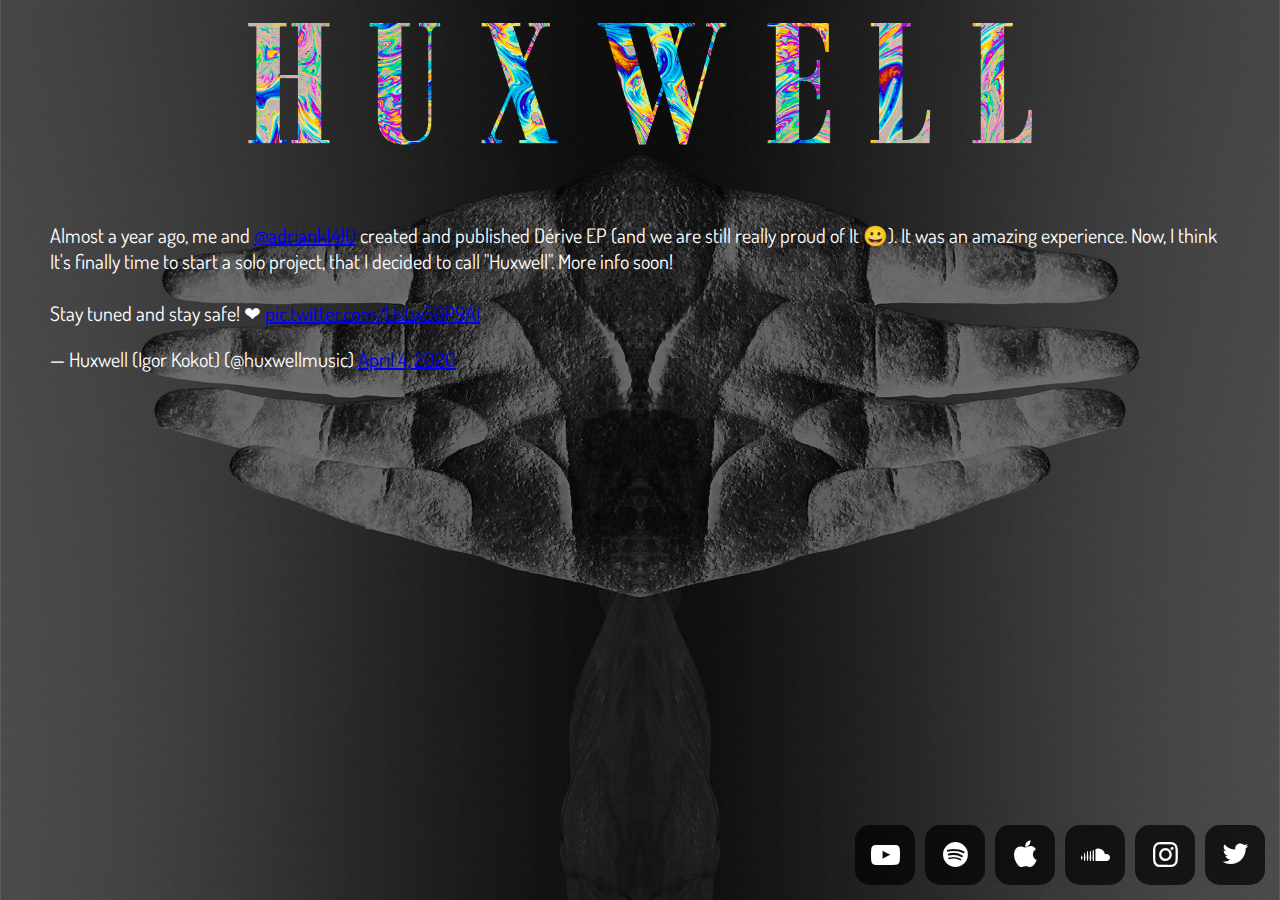
==== index.html @ 549b0700 "Add files via upload" ====
<!DOCTYPE HTML>
<html lang="en">
<head>
 
    <meta charset="utf-8"/>
    <meta http-equiv="X-UA-Compatible" content="IE=edge,chrome=1"/>
     
    <title>Huxwell</title>
     
    <meta name="description" content="Huxwell Official Website" />
    <meta name="keywords" content=""/>
     
    <link href="style.css" rel="stylesheet" type="text/css"/>
	<link rel="stylesheet" href="css/fontello.css" type="text/css"/>
    <link href="https://fonts.googleapis.com/css?family=Dosis|Playfair+Display" rel="stylesheet" type='text/css'>
	 
	<link rel="icon" href="logo_small.png" sizes="16x16">
	
<script src="https://code.jquery.com/jquery-3.3.1.min.js"></script>

<script type="text/javascript">
		
		var numer = Math.floor(Math.random()*3)+1;
		
		var timer1 = 0;
		var timer2 = 0;
		var timer3 = 0;                             // utworzenie nowej zmiennej do identyfikacji timera w funkcji ustawslajd()
   
	function ustawslajd(nrslajdu)
	{
		clearTimeout(timer1);
		clearTimeout(timer2);
		numer = nrslajdu - 1;
		schowaj();
		timer3 = setTimeout("zmienslajd()", 500); 
           // przyporządkowanie zmiennej timer3 do setTimeout()
	}
   
	function schowaj()
	{
		$("#slider").stop();
                            // zatrzymanie bieżącego efektu slidera przed wywołaniem fadeOut()                           
		$("#slider").fadeOut(500);
	}
  
	function zmienslajd()
	{
		clearTimeout(timer3);                                                                                      // przerwanie odliczania timera 3
		numer++; if (numer>3) numer=1;    
		var plik = "<img src=\"slajdy/slajd" + numer + ".jpg\" />";    
		document.getElementById("slider").innerHTML = plik;
		$("#slider").fadeIn(500);    
		timer1 = setTimeout("zmienslajd()", 5000);
		timer2 = setTimeout("schowaj()", 4500);   
   }﻿
		
	</script>

</head>
	
<body onload="zmienslajd()">
	
	<div class="content">
		
		<div class="logo">
				
			<img src="logo.png" width="100%" height: auto>
			
		</div>
		
		<!--<span onclick="ustawslajd(1)" style="cursor:pointer;" display="flex" justify-content="center">You Got Me (For Life)   |   </span>
		<span onclick="ustawslajd(2)" style="cursor:pointer;">Derive EP   |   </span>
		<span onclick="ustawslajd(3)" style="cursor:pointer;">About You</span>
	
		<div id="slider">
		</div>-->
		
		<div class="twitterpost">
			<blockquote class="twitter-tweet" data-theme="dark"><p lang="en" dir="ltr">Almost a year ago, me and <a href="https://twitter.com/adriank1410?ref_src=twsrc%5Etfw">@adriank1410</a> created and published Dérive EP (and we are still really proud of It 😀). It was an amazing experience. Now, I think It&#39;s finally time to start a solo project, that I decided to call &quot;Huxwell&quot;. More info soon!<br><br>Stay tuned and stay safe! ❤ <a href="https://t.co/UsLw56P9AI">pic.twitter.com/UsLw56P9AI</a></p>&mdash; Huxwell (Igor Kokot) (@huxwellmusic) <a href="https://twitter.com/huxwellmusic/status/1246507092388839425?ref_src=twsrc%5Etfw">April 4, 2020</a></blockquote> <script async src="https://platform.twitter.com/widgets.js" charset="utf-8"></script>
		</div>

		<div class="socials">
		
			<div class="socialdivs">
				
				<div class="social_top"><a href="https://www.youtube.com/channel/UCYIk93jdreAfiVA5tHK9TBQ" target="_blank" class="tilelink"><div class="yt"><i class="icon-youtube-play"></i></div></a></div>
				<div class="social_top"><a href="https://open.spotify.com/artist/0IgAjgq8lFfmpw9tPRNeEZ" target="_blank" class="tilelink"><div class="sp"><i class="icon-spotify"></i></div></a></div>
				<div class="social_top"><a href="https://itunes.apple.com/artist/igor-kokot/1329142523" target="_blank" class="tilelink"><div class="am"><i class="icon-apple"></i></div></a></div>
				<div class="social_top"><a href="https://soundcloud.com/huxwellmusic" target="_blank" class="tilelink"><div class="sc"><i class="icon-soundcloud"></i></div></a></div>
				<div class="social_top"><a href="https://www.instagram.com/huxwellmusic/" target="_blank" class="tilelink"><div class="ig"><i class="icon-instagram"></i></div></a></div>
				<div class="social_top"><a href="https://twitter.com/huxwellmusic" target="_blank" class="tilelink"><div class="tw"><i class="icon-twitter"></i></div></a></div>
				
				<div style="clear:both;"></div>
				
			</div>
				
		</div>

	</div>


</body>
	
</html>
---- style.css ----
body
{
	background: url(background.jpg);
	background-size: cover;
	background-position: 50% 0;
	background-repeat: no-repeat;
    background-attachment: fixed;
	color: #fff;
	font-family: 'Dosis', sans-serif;
	font-size: 20px;
	margin: 0 !important;
}

.content
{
	width: 100%;
}

.logo
{
	padding:10px;
}

.twitterpost
{
	display: flex;
	justify-content: center;
	padding:10px;
}

.socials
{
	position: fixed;
	bottom: 0;
	right: 0;
	float: left;
	padding: 10px;
}

.socialdivs
{
	width: 100%;
	text-align: center;
	margin-left: auto;
	margin-right: auto;
}

.social_top
{
	float:left;
	padding: 5px;
}

.yt
{
	width: 40px;
	height: 40px;
	float:left;
	font-size: 29px;
	padding:0 10px;
	background: rgba(0, 0, 0, 0.7);
	border-radius: 25%;
	padding:10px;
}
.yt:hover
{
	color:#c4302b;
}

.sp
{
	width: 40px;
	height: 40px;
	float:left;
	font-size: 29px;
	padding:0 10px;
	background: rgba(0, 0, 0, 0.7);
	border-radius: 25%;
	padding:10px;
}

.sp:hover
{
	color:#1db954;
}

.am
{
	width: 40px;
	height: 40px;
	float:left;
	font-size: 29px;
	padding:0 10px;
	background: rgba(0, 0, 0, 0.7);
	border-radius: 25%;
	padding:10px;
}
.am:hover
{
	color:#000;
}

.sc
{
	width: 40px;
	height: 40px;
	float:left;
	font-size: 29px;
	padding:0 10px;
	background: rgba(0, 0, 0, 0.7);
	border-radius: 25%;
	padding:10px;
}
.sc:hover
{
	color:#ff8800;
}

.ig
{
	width: 40px;
	height: 40px;
	float:left;
	font-size: 29px;
	padding:0 10px;
	background: rgba(0, 0, 0, 0.7);
	border-radius: 25%;
	padding:10px;
}
.ig:hover
{
	vertical-align: middle;
	color: #d6249f;
	color: radial-gradient(circle at 30% 107%, #fdf497 0%, #fdf497 5%, #fd5949 45%,#d6249f 60%,#285AEB 90%);
}

.tw
{
	width: 40px;
	height: 40px;
	float:left;
	font-size: 28.5px;
	padding:0 10px;
	background: rgba(0, 0, 0, 0.7);
	border-radius: 25%;
	padding:10px;
}
.tw:hover
{
	color:#1dcaff;
}

a.tilelink
{
	text-decoration: none;
	color:#ffffff;
}

.font_info
{
	font-size:10px;
	text-align:center;
	width:100%;
}
---- css/fontello.css ----
@font-face {
  font-family: 'fontello';
  src: url('../font/fontello.eot?18709042');
  src: url('../font/fontello.eot?18709042#iefix') format('embedded-opentype'),
       url('../font/fontello.woff2?18709042') format('woff2'),
       url('../font/fontello.woff?18709042') format('woff'),
       url('../font/fontello.ttf?18709042') format('truetype'),
       url('../font/fontello.svg?18709042#fontello') format('svg');
  font-weight: normal;
  font-style: normal;
}
/* Chrome hack: SVG is rendered more smooth in Windozze. 100% magic, uncomment if you need it. */
/* Note, that will break hinting! In other OS-es font will be not as sharp as it could be */
/*
@media screen and (-webkit-min-device-pixel-ratio:0) {
  @font-face {
    font-family: 'fontello';
    src: url('../font/fontello.svg?18709042#fontello') format('svg');
  }
}
*/
 
 [class^="icon-"]:before, [class*=" icon-"]:before {
  font-family: "fontello";
  font-style: normal;
  font-weight: normal;
  speak: none;
 
  display: inline-block;
  text-decoration: inherit;
  width: 1em;
  margin-right: .2em;
  text-align: center;
  /* opacity: .8; */
 
  /* For safety - reset parent styles, that can break glyph codes*/
  font-variant: normal;
  text-transform: none;
 
  /* fix buttons height, for twitter bootstrap */
  line-height: 1em;
 
  /* Animation center compensation - margins should be symmetric */
  /* remove if not needed */
  margin-left: .2em;
 
  /* you can be more comfortable with increased icons size */
  /* font-size: 120%; */
 
  /* Font smoothing. That was taken from TWBS */
  -webkit-font-smoothing: antialiased;
  -moz-osx-font-smoothing: grayscale;
 
  /* Uncomment for 3D effect */
  /* text-shadow: 1px 1px 1px rgba(127, 127, 127, 0.3); */
}
 
.icon-note-beamed:before { content: '\e800'; } /* '' */
.icon-itunes:before { content: '\e801'; } /* '' */
.icon-twitter:before { content: '\f099'; } /* '' */
.icon-youtube-play:before { content: '\f16a'; } /* '' */
.icon-instagram:before { content: '\f16d'; } /* '' */
.icon-apple:before { content: '\f179'; } /* '' */
.icon-spotify:before { content: '\f1bc'; } /* '' */
.icon-amazon:before { content: '\f270'; } /* '' */
.icon-soundcloud:before { content: '\f348'; } /* '' */
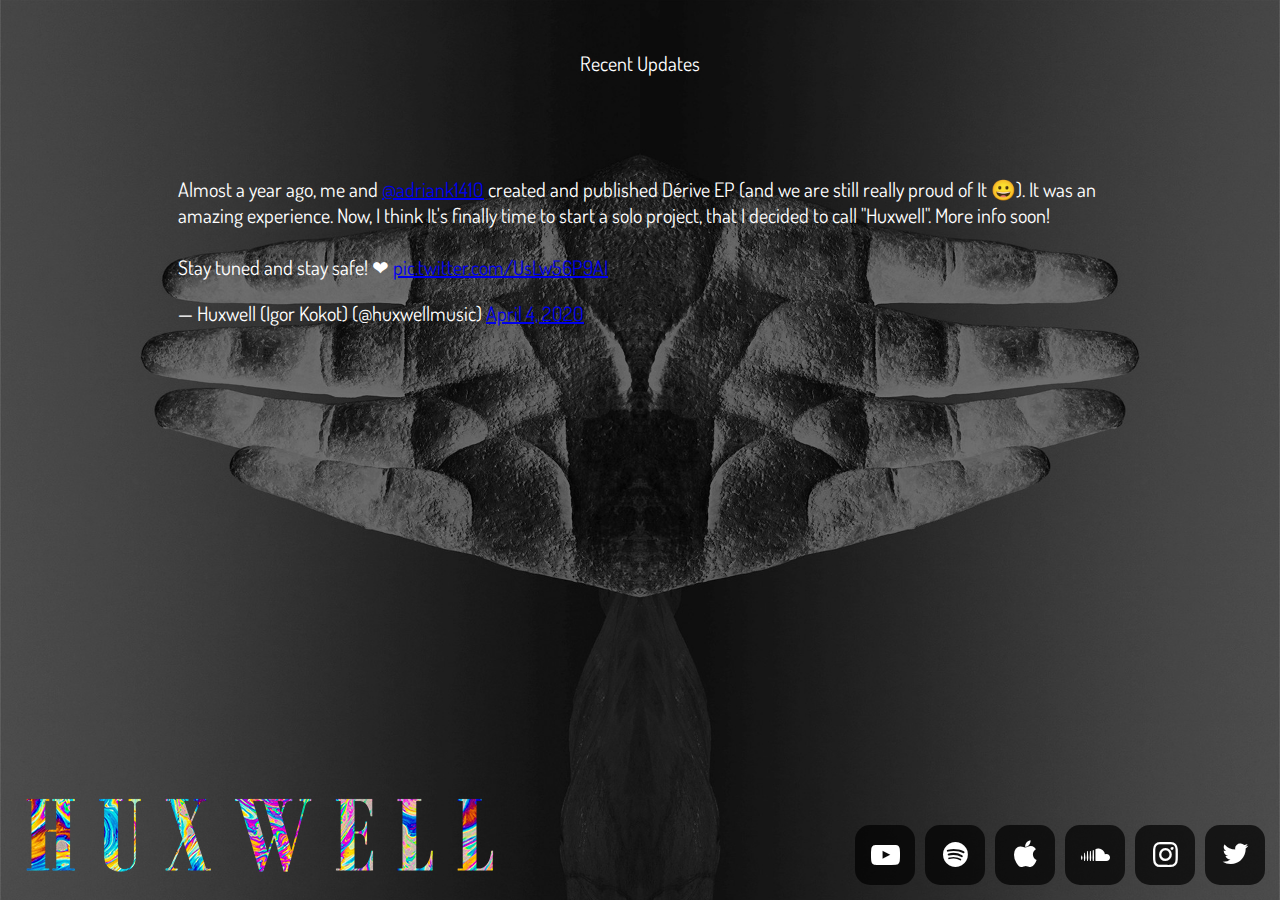
==== commit 942adf79: "Add files via upload" ====
--- a/index.html
+++ b/index.html
@@ -15,50 +15,12 @@
     <link href="https://fonts.googleapis.com/css?family=Dosis|Playfair+Display" rel="stylesheet" type='text/css'>
 	 
 	<link rel="icon" href="logo_small.png" sizes="16x16">
-	
-<script src="https://code.jquery.com/jquery-3.3.1.min.js"></script>
 
-<script type="text/javascript">
-		
-		var numer = Math.floor(Math.random()*3)+1;
-		
-		var timer1 = 0;
-		var timer2 = 0;
-		var timer3 = 0;                             // utworzenie nowej zmiennej do identyfikacji timera w funkcji ustawslajd()
-   
-	function ustawslajd(nrslajdu)
-	{
-		clearTimeout(timer1);
-		clearTimeout(timer2);
-		numer = nrslajdu - 1;
-		schowaj();
-		timer3 = setTimeout("zmienslajd()", 500); 
-           // przyporządkowanie zmiennej timer3 do setTimeout()
-	}
-   
-	function schowaj()
-	{
-		$("#slider").stop();
-                            // zatrzymanie bieżącego efektu slidera przed wywołaniem fadeOut()                           
-		$("#slider").fadeOut(500);
-	}
-  
-	function zmienslajd()
-	{
-		clearTimeout(timer3);                                                                                      // przerwanie odliczania timera 3
-		numer++; if (numer>3) numer=1;    
-		var plik = "<img src=\"slajdy/slajd" + numer + ".jpg\" />";    
-		document.getElementById("slider").innerHTML = plik;
-		$("#slider").fadeIn(500);    
-		timer1 = setTimeout("zmienslajd()", 5000);
-		timer2 = setTimeout("schowaj()", 4500);   
-   }﻿
-		
-	</script>
+	<script id="mcjs">!function(c,h,i,m,p){m=c.createElement(h),p=c.getElementsByTagName(h)[0],m.async=1,m.src=i,p.parentNode.insertBefore(m,p)}(document,"script","https://chimpstatic.com/mcjs-connected/js/users/a569f061f9a93a1034885fa02/a2de50a7db95082205abeb184.js");</script>
 
 </head>
 	
-<body onload="zmienslajd()">
+<body>
 	
 	<div class="content">
 		
@@ -68,15 +30,14 @@
 			
 		</div>
 		
-		<!--<span onclick="ustawslajd(1)" style="cursor:pointer;" display="flex" justify-content="center">You Got Me (For Life)   |   </span>
-		<span onclick="ustawslajd(2)" style="cursor:pointer;">Derive EP   |   </span>
-		<span onclick="ustawslajd(3)" style="cursor:pointer;">About You</span>
-	
-		<div id="slider">
-		</div>-->
+		<div class="post">
+			Recent Updates
+		</div>
 		
+		<div class="post">
 		<div class="twitterpost">
 			<blockquote class="twitter-tweet" data-theme="dark"><p lang="en" dir="ltr">Almost a year ago, me and <a href="https://twitter.com/adriank1410?ref_src=twsrc%5Etfw">@adriank1410</a> created and published Dérive EP (and we are still really proud of It 😀). It was an amazing experience. Now, I think It&#39;s finally time to start a solo project, that I decided to call &quot;Huxwell&quot;. More info soon!<br><br>Stay tuned and stay safe! ❤ <a href="https://t.co/UsLw56P9AI">pic.twitter.com/UsLw56P9AI</a></p>&mdash; Huxwell (Igor Kokot) (@huxwellmusic) <a href="https://twitter.com/huxwellmusic/status/1246507092388839425?ref_src=twsrc%5Etfw">April 4, 2020</a></blockquote> <script async src="https://platform.twitter.com/widgets.js" charset="utf-8"></script>
+		</div>
 		</div>
 
 		<div class="socials">
--- a/style.css
+++ b/style.css
@@ -19,6 +19,19 @@
 .logo
 {
 	padding:10px;
+	position:fixed;
+	left:0;
+	bottom:0;
+}
+
+.post
+{
+	width:80%;
+	padding-left:10%;
+	padding-right:10%;
+	padding-top:50px;
+	display: flex;
+	justify-content: center;
 }
 
 .twitterpost
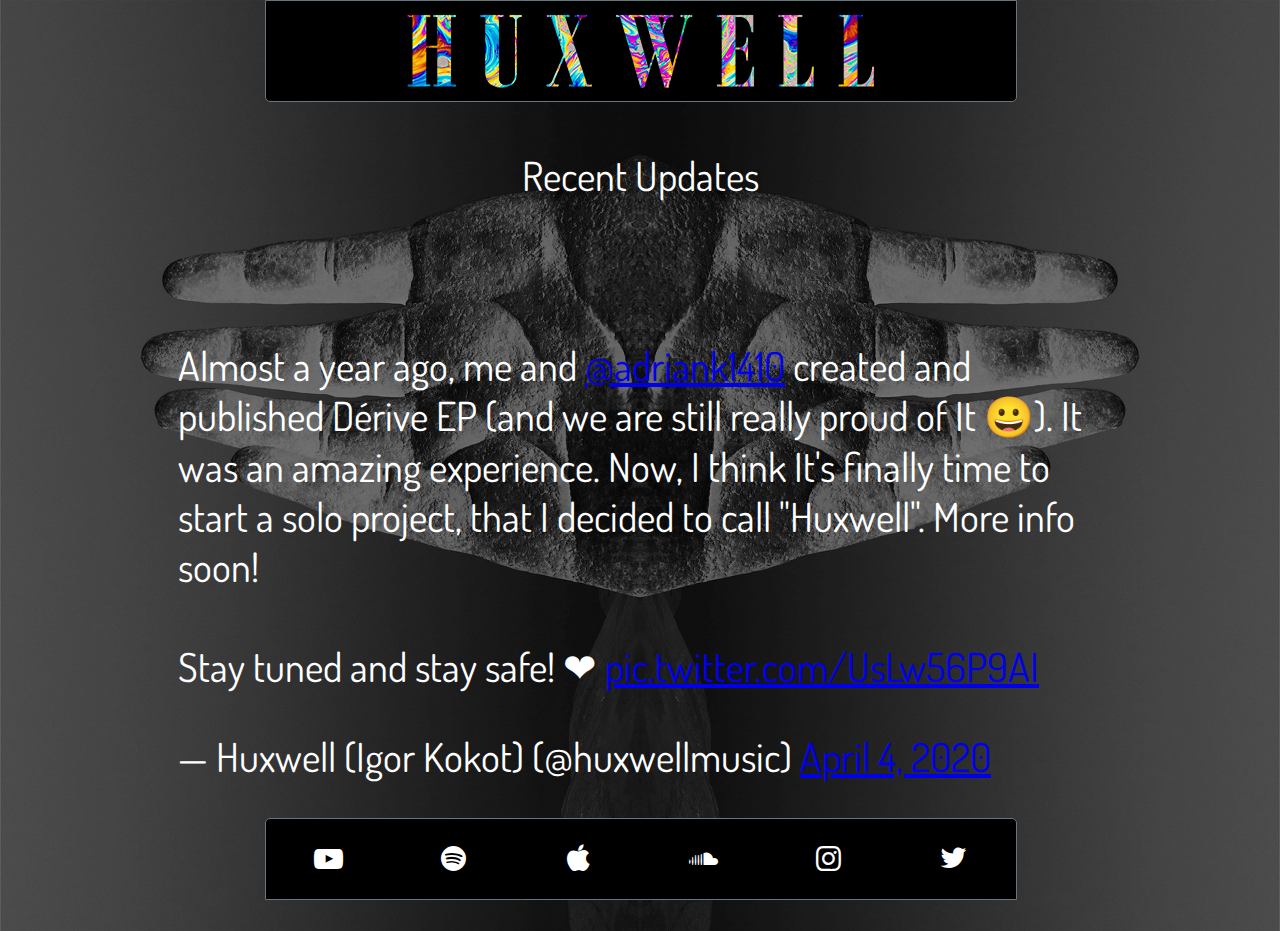
==== commit adf43278: "Add files via upload" ====
--- a/index.html
+++ b/index.html
@@ -14,9 +14,7 @@
 	<link rel="stylesheet" href="css/fontello.css" type="text/css"/>
     <link href="https://fonts.googleapis.com/css?family=Dosis|Playfair+Display" rel="stylesheet" type='text/css'>
 	 
-	<link rel="icon" href="logo_small.png" sizes="16x16">
-
-	<script id="mcjs">!function(c,h,i,m,p){m=c.createElement(h),p=c.getElementsByTagName(h)[0],m.async=1,m.src=i,p.parentNode.insertBefore(m,p)}(document,"script","https://chimpstatic.com/mcjs-connected/js/users/a569f061f9a93a1034885fa02/a2de50a7db95082205abeb184.js");</script>
+	<link rel="icon" href="logo_small_black_32_32.jpg" sizes="32x32">
 
 </head>
 	
@@ -24,23 +22,29 @@
 	
 	<div class="content">
 		
-		<div class="logo">
+		<div class="logo_container" onclick="window.scrollTo(0, 0)">
+			
+			<div class="logo">
 				
-			<img src="logo.png" width="100%" height: auto>
+				<img src="logo.png">
+			
+			</div>
 			
 		</div>
 		
-		<div class="post">
+		<div class="top_post">
 			Recent Updates
 		</div>
 		
-		<div class="post">
-		<div class="twitterpost">
-			<blockquote class="twitter-tweet" data-theme="dark"><p lang="en" dir="ltr">Almost a year ago, me and <a href="https://twitter.com/adriank1410?ref_src=twsrc%5Etfw">@adriank1410</a> created and published Dérive EP (and we are still really proud of It 😀). It was an amazing experience. Now, I think It&#39;s finally time to start a solo project, that I decided to call &quot;Huxwell&quot;. More info soon!<br><br>Stay tuned and stay safe! ❤ <a href="https://t.co/UsLw56P9AI">pic.twitter.com/UsLw56P9AI</a></p>&mdash; Huxwell (Igor Kokot) (@huxwellmusic) <a href="https://twitter.com/huxwellmusic/status/1246507092388839425?ref_src=twsrc%5Etfw">April 4, 2020</a></blockquote> <script async src="https://platform.twitter.com/widgets.js" charset="utf-8"></script>
+		<div class="bottom_post">
+		
+			<div class="twitterpost">
+				<blockquote class="twitter-tweet" data-theme="dark"><p lang="en" dir="ltr">Almost a year ago, me and <a href="https://twitter.com/adriank1410?ref_src=twsrc%5Etfw">@adriank1410</a> created and published Dérive EP (and we are still really proud of It 😀). It was an amazing experience. Now, I think It&#39;s finally time to start a solo project, that I decided to call &quot;Huxwell&quot;. More info soon!<br><br>Stay tuned and stay safe! ❤ <a href="https://t.co/UsLw56P9AI">pic.twitter.com/UsLw56P9AI</a></p>&mdash; Huxwell (Igor Kokot) (@huxwellmusic) <a href="https://twitter.com/huxwellmusic/status/1246507092388839425?ref_src=twsrc%5Etfw">April 4, 2020</a></blockquote> <script async src="https://platform.twitter.com/widgets.js" charset="utf-8"></script>
+			</div>
+		
 		</div>
-		</div>
-
-		<div class="socials">
+		
+		<div class="socials_container">
 		
 			<div class="socialdivs">
 				
@@ -54,7 +58,7 @@
 				<div style="clear:both;"></div>
 				
 			</div>
-				
+
 		</div>
 
 	</div>
--- a/style.css
+++ b/style.css
@@ -16,20 +16,78 @@
 	width: 100%;
 }
 
+.logo_container
+{
+	width:750px;
+	background-color:#000;
+	
+	position: fixed;
+	top:0;
+	left:50%;
+	margin-left:-375px;
+	z-index:100;
+	
+	border-radius:0px 0px 5px 5px;
+	border:1px solid #66757f;
+}
+
+.logo_container:hover
+{
+	border: 1px solid #8899a6;
+	cursor: pointer;
+}
+
+.socials_container
+{
+	width:750px;
+	background-color:#000;
+	
+	position: fixed;
+	bottom:0;
+	left:50%;
+	margin-left:-375px;
+	z-index:100;
+	
+	border-radius:5px 5px 0px 0px;
+	border:1px solid #66757f;
+}
+	
 .logo
 {
-	padding:10px;
-	position:fixed;
-	left:0;
-	bottom:0;
-}
-
-.post
-{
+	display: flex;
+	justify-content: center;
+}
+
+.top_post
+{
+	font-size: 40px;
 	width:80%;
 	padding-left:10%;
 	padding-right:10%;
 	padding-top:50px;
+	display: flex;
+	justify-content: center;
+	padding-top:150px;
+}
+
+.bottom_post
+{
+	font-size: 40px;
+	width:80%;
+	padding-left:10%;
+	padding-right:10%;
+	padding-top:50px;
+	display: flex;
+	justify-content: center;
+	padding-bottom:100px;
+}
+
+.post
+{
+	width:80%;
+	padding-left:10%;
+	padding-right:10%;
+	padding-top:30px;
 	display: flex;
 	justify-content: center;
 }
@@ -61,19 +119,18 @@
 .social_top
 {
 	float:left;
-	padding: 5px;
 }
 
 .yt
 {
-	width: 40px;
+	width: 85px;
 	height: 40px;
 	float:left;
 	font-size: 29px;
 	padding:0 10px;
 	background: rgba(0, 0, 0, 0.7);
 	border-radius: 25%;
-	padding:10px;
+	padding:20px;
 }
 .yt:hover
 {
@@ -82,14 +139,11 @@
 
 .sp
 {
-	width: 40px;
-	height: 40px;
-	float:left;
-	font-size: 29px;
-	padding:0 10px;
-	background: rgba(0, 0, 0, 0.7);
-	border-radius: 25%;
-	padding:10px;
+	width: 85px;
+	height: 40px;
+	float:left;
+	font-size: 29px;
+	padding:20px;
 }
 
 .sp:hover
@@ -99,14 +153,11 @@
 
 .am
 {
-	width: 40px;
-	height: 40px;
-	float:left;
-	font-size: 29px;
-	padding:0 10px;
-	background: rgba(0, 0, 0, 0.7);
-	border-radius: 25%;
-	padding:10px;
+	width: 85px;
+	height: 40px;
+	float:left;
+	font-size: 29px;
+	padding:20px;
 }
 .am:hover
 {
@@ -115,14 +166,11 @@
 
 .sc
 {
-	width: 40px;
-	height: 40px;
-	float:left;
-	font-size: 29px;
-	padding:0 10px;
-	background: rgba(0, 0, 0, 0.7);
-	border-radius: 25%;
-	padding:10px;
+	width: 85px;
+	height: 40px;
+	float:left;
+	font-size: 29px;
+	padding:20px;
 }
 .sc:hover
 {
@@ -131,14 +179,11 @@
 
 .ig
 {
-	width: 40px;
-	height: 40px;
-	float:left;
-	font-size: 29px;
-	padding:0 10px;
-	background: rgba(0, 0, 0, 0.7);
-	border-radius: 25%;
-	padding:10px;
+	width: 85px;
+	height: 40px;
+	float:left;
+	font-size: 29px;
+	padding:20px;
 }
 .ig:hover
 {
@@ -149,14 +194,11 @@
 
 .tw
 {
-	width: 40px;
+	width: 85px;
 	height: 40px;
 	float:left;
 	font-size: 28.5px;
-	padding:0 10px;
-	background: rgba(0, 0, 0, 0.7);
-	border-radius: 25%;
-	padding:10px;
+	padding:20px;
 }
 .tw:hover
 {
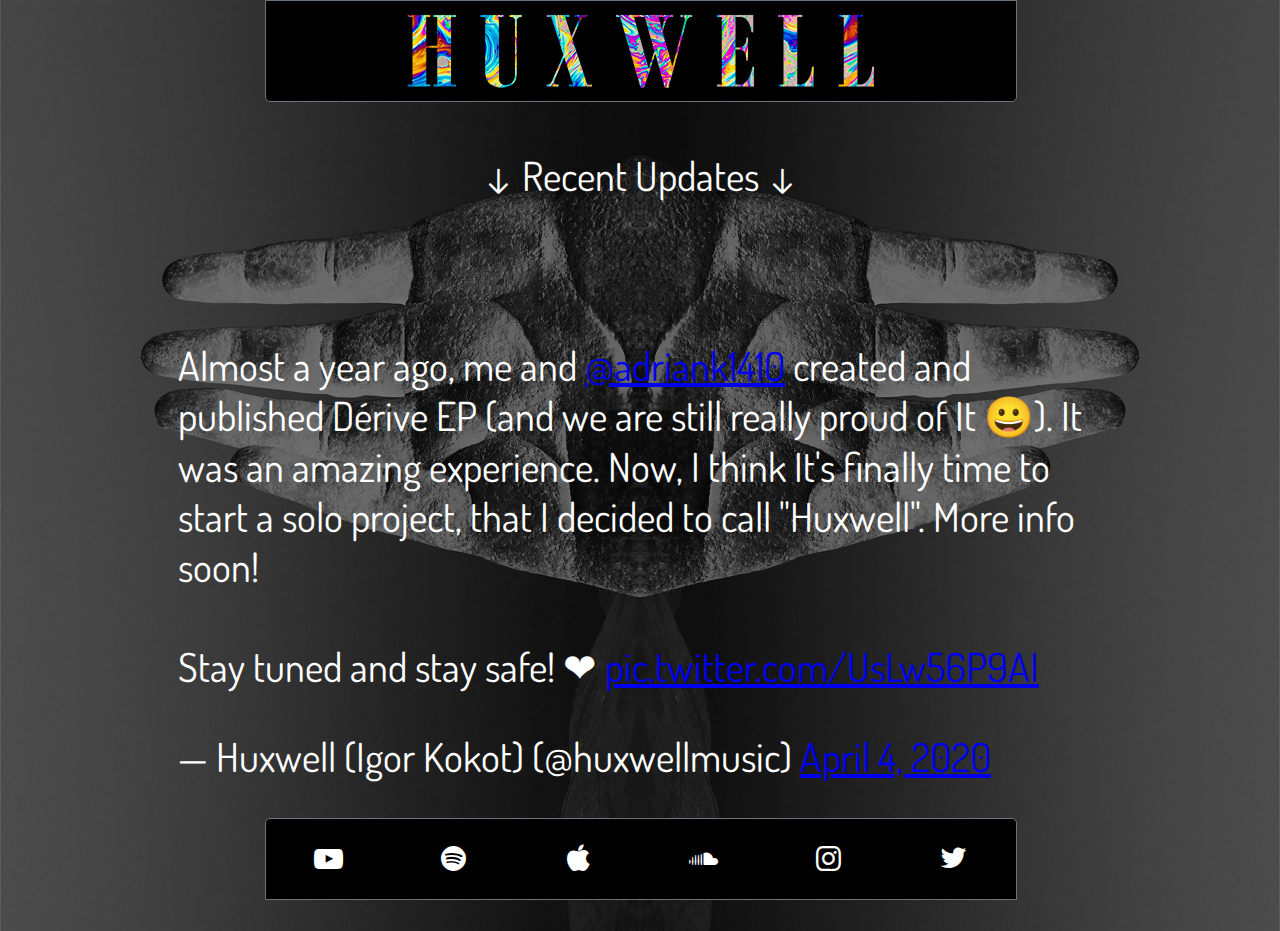
==== commit 69928f26: "Add files via upload" ====
--- a/index.html
+++ b/index.html
@@ -33,13 +33,17 @@
 		</div>
 		
 		<div class="top_post">
-			Recent Updates
+			
+			&darr; Recent Updates &darr;
+			
 		</div>
 		
 		<div class="bottom_post">
 		
 			<div class="twitterpost">
+				
 				<blockquote class="twitter-tweet" data-theme="dark"><p lang="en" dir="ltr">Almost a year ago, me and <a href="https://twitter.com/adriank1410?ref_src=twsrc%5Etfw">@adriank1410</a> created and published Dérive EP (and we are still really proud of It 😀). It was an amazing experience. Now, I think It&#39;s finally time to start a solo project, that I decided to call &quot;Huxwell&quot;. More info soon!<br><br>Stay tuned and stay safe! ❤ <a href="https://t.co/UsLw56P9AI">pic.twitter.com/UsLw56P9AI</a></p>&mdash; Huxwell (Igor Kokot) (@huxwellmusic) <a href="https://twitter.com/huxwellmusic/status/1246507092388839425?ref_src=twsrc%5Etfw">April 4, 2020</a></blockquote> <script async src="https://platform.twitter.com/widgets.js" charset="utf-8"></script>
+			
 			</div>
 		
 		</div>
--- a/style.css
+++ b/style.css
@@ -127,9 +127,6 @@
 	height: 40px;
 	float:left;
 	font-size: 29px;
-	padding:0 10px;
-	background: rgba(0, 0, 0, 0.7);
-	border-radius: 25%;
 	padding:20px;
 }
 .yt:hover
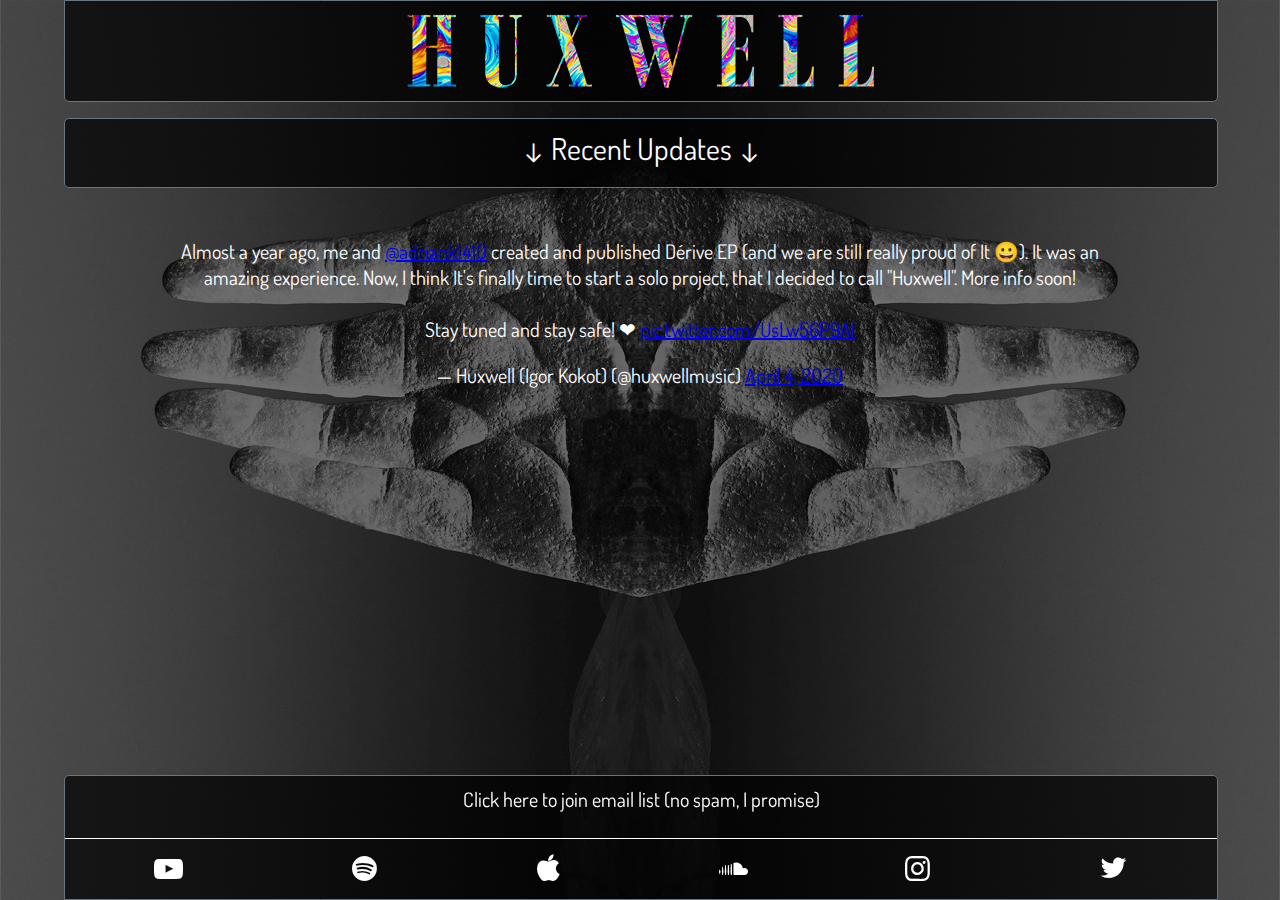
==== commit 6f074154: "Add files via upload" ====
--- a/index.html
+++ b/index.html
@@ -17,7 +17,7 @@
 	<link rel="icon" href="logo_small_black_32_32.jpg" sizes="32x32">
 
 </head>
-	
+
 <body>
 	
 	<div class="content">
@@ -34,8 +34,14 @@
 		
 		<div class="top_post">
 			
+			&nbsp;
+			
+		</div>
+		
+		<div class="post">
+		
 			&darr; Recent Updates &darr;
-			
+		
 		</div>
 		
 		<div class="bottom_post">
@@ -49,15 +55,18 @@
 		</div>
 		
 		<div class="socials_container">
+			
+			<a href="https://huxwell.eu" target="_blank" class="tilelink">Click here to join email list (no spam, I promise)<br/><br/></a>
 		
-			<div class="socialdivs">
+		<div class="socialdivs">
 				
-				<div class="social_top"><a href="https://www.youtube.com/channel/UCYIk93jdreAfiVA5tHK9TBQ" target="_blank" class="tilelink"><div class="yt"><i class="icon-youtube-play"></i></div></a></div>
-				<div class="social_top"><a href="https://open.spotify.com/artist/0IgAjgq8lFfmpw9tPRNeEZ" target="_blank" class="tilelink"><div class="sp"><i class="icon-spotify"></i></div></a></div>
-				<div class="social_top"><a href="https://itunes.apple.com/artist/igor-kokot/1329142523" target="_blank" class="tilelink"><div class="am"><i class="icon-apple"></i></div></a></div>
-				<div class="social_top"><a href="https://soundcloud.com/huxwellmusic" target="_blank" class="tilelink"><div class="sc"><i class="icon-soundcloud"></i></div></a></div>
-				<div class="social_top"><a href="https://www.instagram.com/huxwellmusic/" target="_blank" class="tilelink"><div class="ig"><i class="icon-instagram"></i></div></a></div>
-				<div class="social_top"><a href="https://twitter.com/huxwellmusic" target="_blank" class="tilelink"><div class="tw"><i class="icon-twitter"></i></div></a></div>
+				<div class="social_top_18"><a href="https://www.youtube.com/channel/UCYIk93jdreAfiVA5tHK9TBQ" target="_blank" class="tilelink"><div class="yt"><i class="icon-youtube-play"></i></div></a></div>
+				<div class="social_top_16"><a href="https://open.spotify.com/artist/0IgAjgq8lFfmpw9tPRNeEZ" target="_blank" class="tilelink"><div class="sp"><i class="icon-spotify"></i></div></a></div>
+				<div class="social_top_16"><a href="https://itunes.apple.com/artist/igor-kokot/1329142523" target="_blank" class="tilelink"><div class="am"><i class="icon-apple"></i></div></a></div>
+				<div class="social_top_16"><a href="https://soundcloud.com/huxwellmusic" target="_blank" class="tilelink"><div class="sc"><i class="icon-soundcloud"></i></div></a></div>
+				<div class="social_top_16"><a href="https://www.instagram.com/huxwellmusic/" target="_blank" class="tilelink"><div class="ig"><i class="icon-instagram"></i></div></a></div>
+				<div class="social_top_18"><a href="https://twitter.com/huxwellmusic" target="_blank" class="tilelink"><div class="tw"><i class="icon-twitter"></i></div></a></div>
+				
 				
 				<div style="clear:both;"></div>
 				
@@ -69,5 +78,5 @@
 
 
 </body>
-	
+
 </html>--- a/style.css
+++ b/style.css
@@ -18,13 +18,12 @@
 
 .logo_container
 {
-	width:750px;
-	background-color:#000;
+	width:90%;
+	background-color:rgba(0,0,0,0.7);
 	
 	position: fixed;
 	top:0;
-	left:50%;
-	margin-left:-375px;
+	left:5%;
 	z-index:100;
 	
 	border-radius:0px 0px 5px 5px;
@@ -39,14 +38,17 @@
 
 .socials_container
 {
-	width:750px;
-	background-color:#000;
+	text-align:center;
+	
+	width:90%;
+	background-color:rgba(0,0,0,0.7);
 	
 	position: fixed;
 	bottom:0;
-	left:50%;
-	margin-left:-375px;
+	left:5%;
 	z-index:100;
+	
+	padding-top:10px;
 	
 	border-radius:5px 5px 0px 0px;
 	border:1px solid #66757f;
@@ -60,36 +62,47 @@
 
 .top_post
 {
-	font-size: 40px;
+	font-size:30px;
 	width:80%;
 	padding-left:10%;
 	padding-right:10%;
-	padding-top:50px;
-	display: flex;
-	justify-content: center;
-	padding-top:150px;
+	display: flex;
+	justify-content: center;
+	padding-top:80px;
 }
 
 .bottom_post
 {
-	font-size: 40px;
+	text-align:center;
+	
 	width:80%;
 	padding-left:10%;
 	padding-right:10%;
-	padding-top:50px;
-	display: flex;
-	justify-content: center;
-	padding-bottom:100px;
+	display: flex;
+	justify-content: center;
+	padding-bottom:120px;
+	padding-top:70px;
 }
 
 .post
 {
-	width:80%;
-	padding-left:10%;
-	padding-right:10%;
-	padding-top:30px;
-	display: flex;
-	justify-content: center;
+	text-align:center;
+	font-size:30px;
+	
+	padding-top:10px;
+	padding-bottom:20px;
+	
+	width:90%;
+	background-color:rgba(0,0,0,0.7);
+	
+	position: absolute;
+	left:5%;
+	
+	display: flex;
+	justify-content: center;
+	
+	border-radius:5px 5px 5px 5px;
+	border:1px solid #66757f;
 }
 
 .twitterpost
@@ -97,15 +110,6 @@
 	display: flex;
 	justify-content: center;
 	padding:10px;
-}
-
-.socials
-{
-	position: fixed;
-	bottom: 0;
-	right: 0;
-	float: left;
-	padding: 10px;
 }
 
 .socialdivs
@@ -114,20 +118,32 @@
 	text-align: center;
 	margin-left: auto;
 	margin-right: auto;
-}
-
-.social_top
-{
-	float:left;
+	border-top: solid 1px;
+}
+
+.social_top_18
+{
+	float:left;
+	width:18%;
+	padding-top:10px;
+	padding-bottom:10px;
+}
+
+.social_top_16
+{
+	float:left;
+	width:16%;
+	padding-top:10px;
+	padding-bottom:10px;
 }
 
 .yt
 {
-	width: 85px;
-	height: 40px;
-	float:left;
-	font-size: 29px;
-	padding:20px;
+	width: 100%;
+	height: 40px;
+	float:left;
+	font-size: 29px;
+
 }
 .yt:hover
 {
@@ -136,11 +152,11 @@
 
 .sp
 {
-	width: 85px;
-	height: 40px;
-	float:left;
-	font-size: 29px;
-	padding:20px;
+	width: 100%;
+	height: 40px;
+	float:left;
+	font-size: 29px;
+
 }
 
 .sp:hover
@@ -150,11 +166,11 @@
 
 .am
 {
-	width: 85px;
-	height: 40px;
-	float:left;
-	font-size: 29px;
-	padding:20px;
+	width: 100%;
+	height: 40px;
+	float:left;
+	font-size: 29px;
+
 }
 .am:hover
 {
@@ -163,11 +179,11 @@
 
 .sc
 {
-	width: 85px;
-	height: 40px;
-	float:left;
-	font-size: 29px;
-	padding:20px;
+	width: 100%;
+	height: 40px;
+	float:left;
+	font-size: 29px;
+
 }
 .sc:hover
 {
@@ -176,11 +192,11 @@
 
 .ig
 {
-	width: 85px;
-	height: 40px;
-	float:left;
-	font-size: 29px;
-	padding:20px;
+	width: 100%;
+	height: 40px;
+	float:left;
+	font-size: 29px;
+
 }
 .ig:hover
 {
@@ -191,11 +207,11 @@
 
 .tw
 {
-	width: 85px;
+	width: 100%;
 	height: 40px;
 	float:left;
 	font-size: 28.5px;
-	padding:20px;
+
 }
 .tw:hover
 {
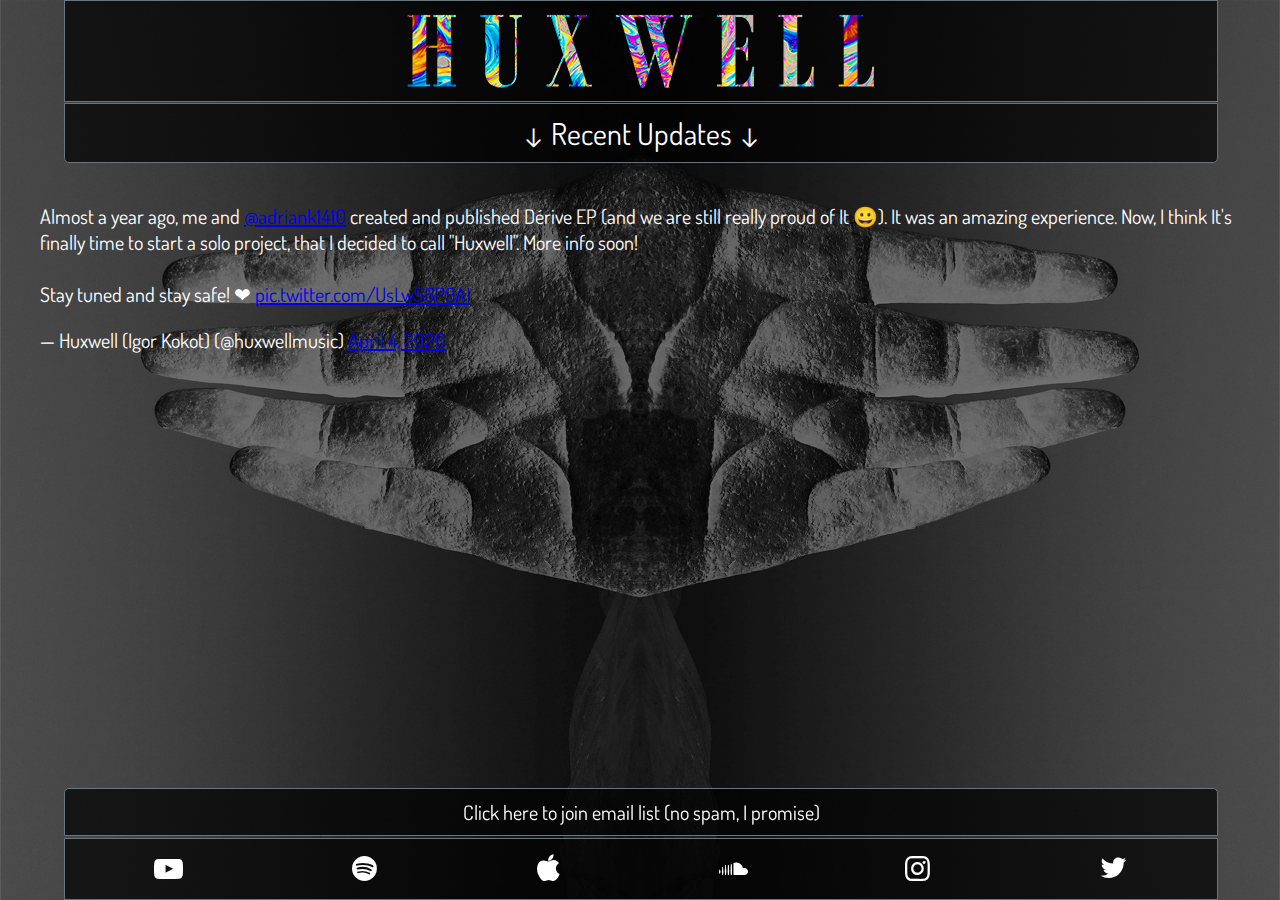
==== commit 28c8e2e1: "Add files via upload" ====
--- a/index.html
+++ b/index.html
@@ -8,7 +8,7 @@
     <title>Huxwell</title>
      
     <meta name="description" content="Huxwell Official Website" />
-    <meta name="keywords" content=""/>
+    <meta name="keywords" content="huxwell, delta, squared, igor, kokot, music, producer, production, electronic, house, pop, dance"/>
      
     <link href="style.css" rel="stylesheet" type="text/css"/>
 	<link rel="stylesheet" href="css/fontello.css" type="text/css"/>
@@ -23,18 +23,12 @@
 	<div class="content">
 		
 		<div class="logo_container" onclick="window.scrollTo(0, 0)">
-			
-			<div class="logo">
-				
+	
 				<img src="logo.png">
-			
-			</div>
-			
+
 		</div>
 		
 		<div class="top_post">
-			
-			&nbsp;
 			
 		</div>
 		
@@ -45,20 +39,18 @@
 		</div>
 		
 		<div class="bottom_post">
-		
-			<div class="twitterpost">
 				
 				<blockquote class="twitter-tweet" data-theme="dark"><p lang="en" dir="ltr">Almost a year ago, me and <a href="https://twitter.com/adriank1410?ref_src=twsrc%5Etfw">@adriank1410</a> created and published Dérive EP (and we are still really proud of It 😀). It was an amazing experience. Now, I think It&#39;s finally time to start a solo project, that I decided to call &quot;Huxwell&quot;. More info soon!<br><br>Stay tuned and stay safe! ❤ <a href="https://t.co/UsLw56P9AI">pic.twitter.com/UsLw56P9AI</a></p>&mdash; Huxwell (Igor Kokot) (@huxwellmusic) <a href="https://twitter.com/huxwellmusic/status/1246507092388839425?ref_src=twsrc%5Etfw">April 4, 2020</a></blockquote> <script async src="https://platform.twitter.com/widgets.js" charset="utf-8"></script>
-			
-			</div>
+		
+		</div>
+		
+		<div class="subscription">
+		
+			<a href="https://huxwell.eu" target="_blank" class="tilelink">Click here to join email list (no spam, I promise)</a>
 		
 		</div>
 		
 		<div class="socials_container">
-			
-			<a href="https://huxwell.eu" target="_blank" class="tilelink">Click here to join email list (no spam, I promise)<br/><br/></a>
-		
-		<div class="socialdivs">
 				
 				<div class="social_top_18"><a href="https://www.youtube.com/channel/UCYIk93jdreAfiVA5tHK9TBQ" target="_blank" class="tilelink"><div class="yt"><i class="icon-youtube-play"></i></div></a></div>
 				<div class="social_top_16"><a href="https://open.spotify.com/artist/0IgAjgq8lFfmpw9tPRNeEZ" target="_blank" class="tilelink"><div class="sp"><i class="icon-spotify"></i></div></a></div>
@@ -67,10 +59,7 @@
 				<div class="social_top_16"><a href="https://www.instagram.com/huxwellmusic/" target="_blank" class="tilelink"><div class="ig"><i class="icon-instagram"></i></div></a></div>
 				<div class="social_top_18"><a href="https://twitter.com/huxwellmusic" target="_blank" class="tilelink"><div class="tw"><i class="icon-twitter"></i></div></a></div>
 				
-				
 				<div style="clear:both;"></div>
-				
-			</div>
 
 		</div>
 
--- a/style.css
+++ b/style.css
@@ -26,8 +26,10 @@
 	left:5%;
 	z-index:100;
 	
-	border-radius:0px 0px 5px 5px;
-	border:1px solid #66757f;
+	border:1px solid #66757f;
+	
+	display: flex;
+	justify-content: center;
 }
 
 .logo_container:hover
@@ -36,10 +38,65 @@
 	cursor: pointer;
 }
 
+.top_post
+{
+	padding-top:103px;
+}
+
+.post
+{
+	text-align:center;
+	font-size:30px;
+	
+	padding-top:10px;
+	padding-bottom:10px;
+	
+	width:90%;
+	background-color:rgba(0,0,0,0.7);
+	
+	position: absolute;
+	left:5%;
+	
+	display: flex;
+	justify-content: center;
+	
+	border-radius:0px 0px 5px 5px;
+	border:1px solid #66757f;
+}
+
+.bottom_post
+{
+	display: flex;
+	justify-content: center;
+	
+	display: flex;
+	justify-content: center;
+	
+	padding-bottom:120px;
+	padding-top:60px;
+}
+
+.subscription
+{
+	text-align:center;
+	
+	width:90%;
+	background-color:rgba(0,0,0,0.7);
+	
+	position: fixed;
+	bottom:64px;
+	left:5%;
+	z-index:100;
+	
+	padding-top:10px;
+	padding-bottom:10px;
+	
+	border-radius:5px 5px 0px 0px;
+	border:1px solid #66757f;
+}
+
 .socials_container
 {
-	text-align:center;
-	
 	width:90%;
 	background-color:rgba(0,0,0,0.7);
 	
@@ -48,77 +105,11 @@
 	left:5%;
 	z-index:100;
 	
-	padding-top:10px;
-	
-	border-radius:5px 5px 0px 0px;
-	border:1px solid #66757f;
-}
-	
-.logo
-{
-	display: flex;
-	justify-content: center;
-}
-
-.top_post
-{
-	font-size:30px;
-	width:80%;
-	padding-left:10%;
-	padding-right:10%;
-	display: flex;
-	justify-content: center;
-	padding-top:80px;
-}
-
-.bottom_post
-{
-	text-align:center;
-	
-	width:80%;
-	padding-left:10%;
-	padding-right:10%;
-	display: flex;
-	justify-content: center;
-	padding-bottom:120px;
-	padding-top:70px;
-}
-
-.post
-{
-	text-align:center;
-	font-size:30px;
-	
-	padding-top:10px;
-	padding-bottom:20px;
-	
-	width:90%;
-	background-color:rgba(0,0,0,0.7);
-	
-	position: absolute;
-	left:5%;
-	
-	display: flex;
-	justify-content: center;
-	
-	border-radius:5px 5px 5px 5px;
-	border:1px solid #66757f;
-}
-
-.twitterpost
-{
-	display: flex;
-	justify-content: center;
-	padding:10px;
-}
-
-.socialdivs
-{
-	width: 100%;
+	border:1px solid #66757f;
+	
 	text-align: center;
 	margin-left: auto;
 	margin-right: auto;
-	border-top: solid 1px;
 }
 
 .social_top_18
